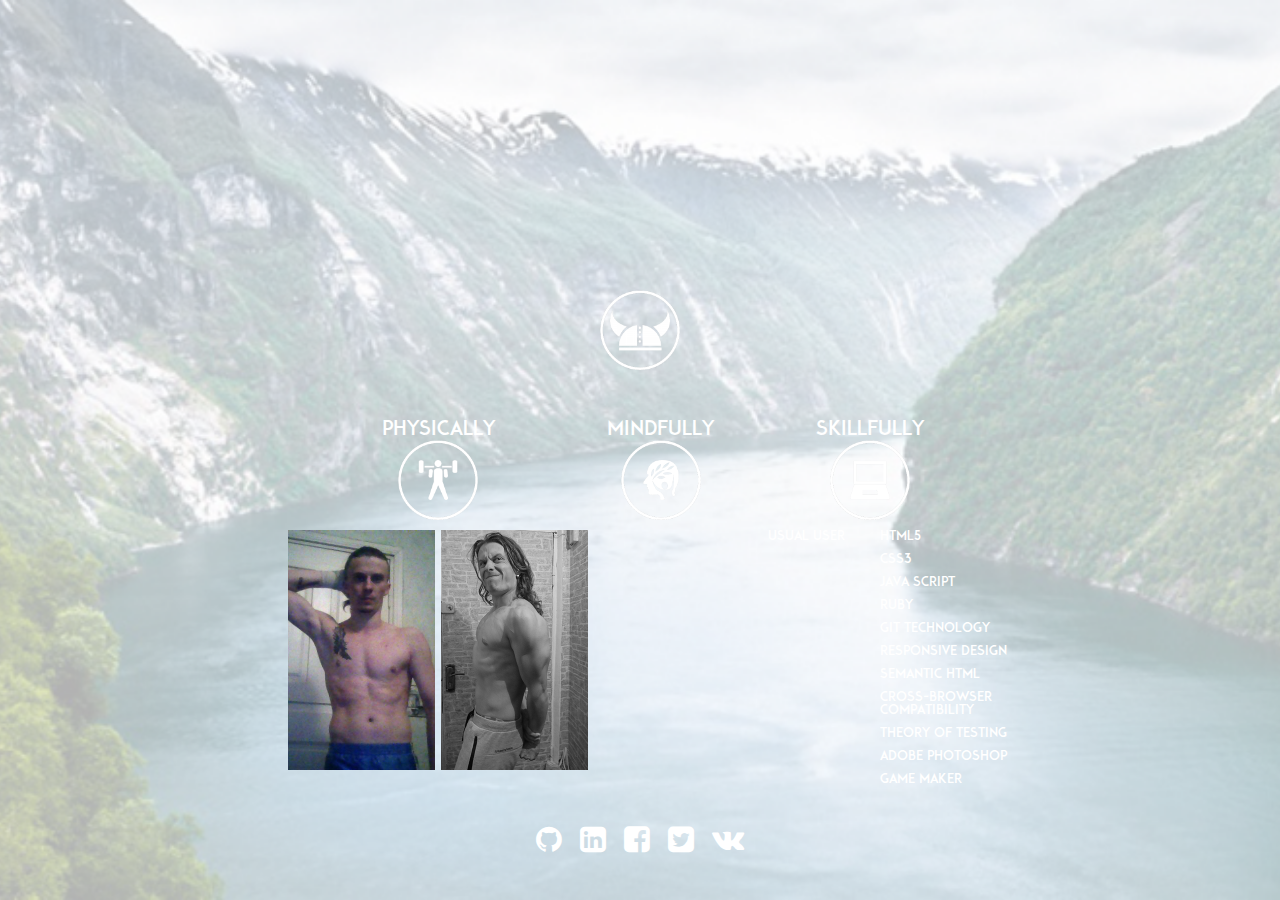
==== index.html @ 2a3203d2 "some new changes in css" ====
<!DOCTYPE html>

<html>
    <head>
        <meta charset="utf-8">
        <title>portfolio</title>
        <link rel="stylesheet" href="css/font-awesome.min.css">
        <link rel="stylesheet" href="css/style.css">
    </head>
    
    <body>
        <header>
            <h1></h1>
        </header>
        
        <section>
            
            <h2></h2>
            <a href="#">
                <div class="main_button button"></div>
            </a>
            <div class="changes">
                <div class="physically change">
                    <p>Physically</p>
                    <div class="physically_button button"></div>
                    <img src="images/before.png" class="pic"/>
                    <img src="images/after.png" class="pic"/>
                </div>
                <div class="mindfully change">
                    <p>Mindfully</p>
                    <div class="mindfully_button button"></div>
                </div>
                <div class="skillfully change">
                    <p>Skillfully</p>
                    <a>
                        <div class="skillfully_button button"></div>
                    </a>
                    <div class="skillfully_changes">
                        <ul class="left_column information column">
                            <li>Usual User</li>
                        </ul>
                        <ul class="right_column information column">
                            <li>HTML5</li>
                            <li>CSS3</li>
                            <li>Java Script</li>
                            <li>Ruby</li>
                            <li>Git Technology</li>
                            <li>Responsive Design</li>
                            <li>Semantic HTML</li>
                            <li>Cross-browser </br> Compatibility</li>
                            <li>Theory of Testing</li>
                            <li>Adobe Photoshop</li>
                            <li>Game Maker</li>
                        </ul>
                    </div>
                </div>
            </div>
            <h3></h3>
            <h4></h4>
        </section>
        
        <footer>
            <a href="https://github.com/Heithvaldr" target="_blanck">
                <i class="fa fa-github"></i>
            </a>
            <a href="https://www.linkedin.com/pub/vlad-skrishevsky" target="_blanck">
                <i class="fa fa-linkedin-square"></i>
            </a>
            <a href="https://www.facebook.com/vlad.skrishevsky" target="_blanck">
                <i class="fa fa-facebook-square"></i>
            </a>
            <a href="https://twitter.com/skrishevsky" target="_blanck">
                <i class="fa fa-twitter-square"></i>
            </a>
            <a href="https://vk.com/heithvaldr" target="_blanck">
                <i class="fa fa-vk"></i>
            </a>
        </footer>
        
        <script src="js/jquery-1.11.1.js"></script>
        <script src="js/jquery.typer.js"></script>
        <script src="js/script.js"></script>
    </body>    
</html>
---- css/style.css ----
@font-face {
    font-family: Adam; 
    src: url(../fonts/adam.otf); 
   }
* {
    margin: 0;
    padding: 0;
}
body {
    background: url(../images/background_2.png) no-repeat center center fixed; 
    -webkit-background-size: cover;
    -moz-background-size: cover;
    -o-background-size: cover;
    background-size: cover;   
}
section {
    position: relative;
    height: 100%;
}
h1 {
    text-align: center;
    height: 70px;
    margin-top: 110px;
    font-size: 60px;
    font-family: Adam;
    color: white;
}
h2 {
    height: 70px;
    margin-top: 40px;
    text-align: center;
    font-size: 60px;
    font-family: Adam;
    color: white;
}
h3 {
    height: 10%;
    top: 540px;
    text-align: center;
    font-size: 40px;
    font-family: Adam;
    color: white;
}
h4 {
    height: 10%;
    top: 580px;
    text-align: center;
    font-size: 200%;
    font-family: Adam;
    color: white;
}
.button {
    height: 80px;
    width: 80px;
    background-size: contain;
    margin-left: 16px;
    margin-top: 10px;
}
.main_button {
    margin: 0 auto;
    top: 180px;
    background-image: url(../images/viking_button.png);
}
.physically_button {
    margin: 0 auto;
    background-image: url(../images/physically_button.png);
}
.mindfully_button {
    margin: 0 auto;
    background-image: url(../images/mindfully_button.png);
}
.skillfully_button {
    margin: 0 auto;
    background-image: url(../images/skillfully_button.png);
}
.changes {
    text-align: center;
    margin-top: 50px
}
.change {
    vertical-align: top;
    display: inline-block;
    font-size: 20px;
    font-family: Adam;
    color: white;
    margin-left: 15px;
    height: 100%;
}
a {
    text-decoration: none;
    color: white;
}
.pic {
    margin-top: 10px;
    width: 147px;
    height: 240px;
}
.information {
    font-size: 13px;
    text-align: left;
}
.column {
    list-style-type: none;
    float: left;
    margin-left: 35px;
}
li {
    margin-top: 10px;
}
footer {
    text-align: center;
    vertical-align: middle;
    height: 50px;
    margin-top: 30px;
}
footer a {
    margin: 7px;
    font-size: 30px;
    display: inline-block;
}
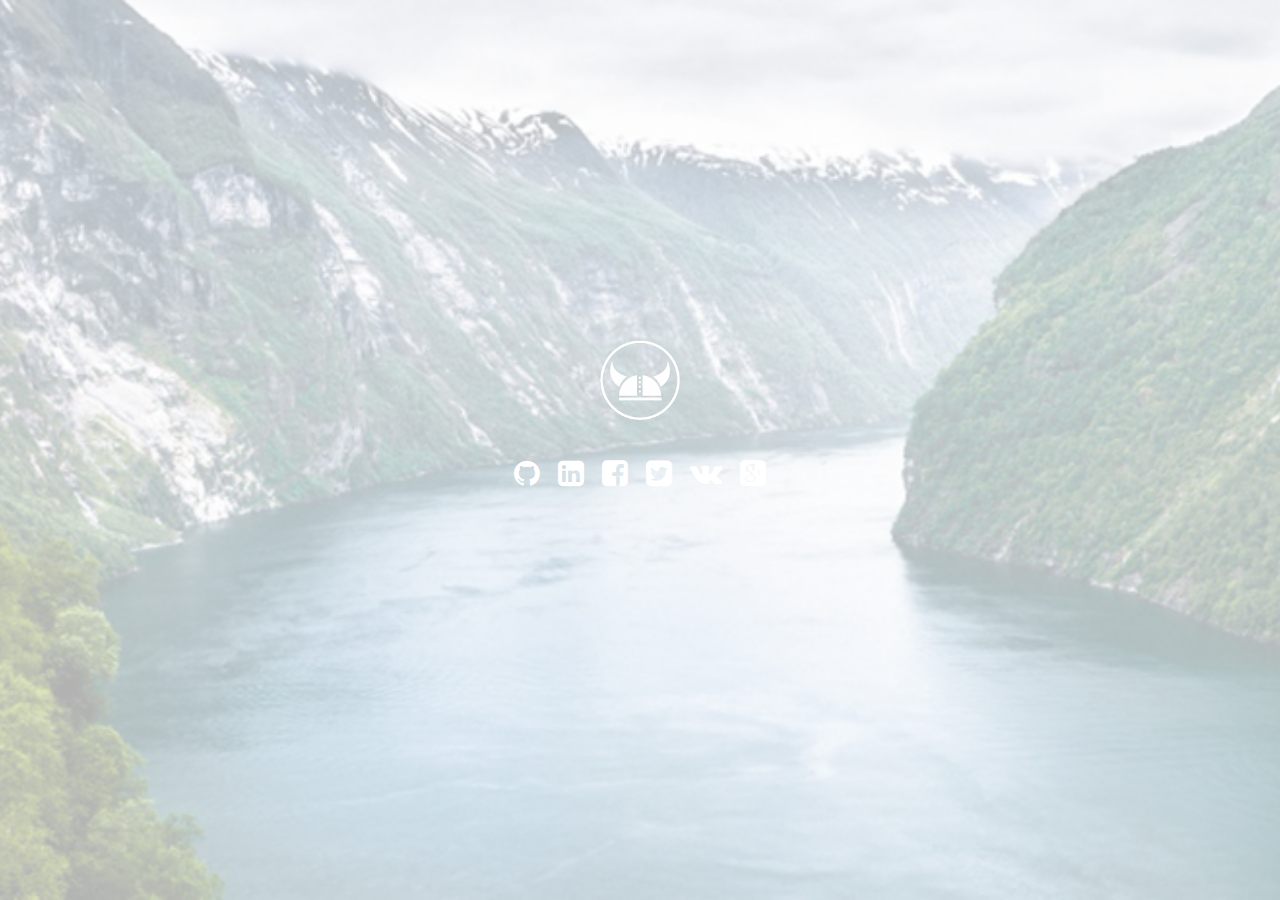
==== commit 658c2b7a: "direct changes in html css and finaly js" ====
--- a/index.html
+++ b/index.html
@@ -16,25 +16,22 @@
         <section>
             
             <h2></h2>
-            <a href="#">
+            <a>
                 <div class="main_button button"></div>
             </a>
             <div class="changes">
-                <div class="physically change">
-                    <p>Physically</p>
-                    <div class="physically_button button"></div>
-                    <img src="images/before.png" class="pic"/>
-                    <img src="images/after.png" class="pic"/>
-                </div>
-                <div class="mindfully change">
-                    <p>Mindfully</p>
-                    <div class="mindfully_button button"></div>
+                <div class="menu">
+                    <p>SKILLFULLY</p>
+                    <p>PHYSICALLY</p>
+                    <div class="changes_buttons">
+                        <a>
+                            <div class="skillfully_button button"></div>
+                        </a><a>
+                            <div class="physically_button button"></div>
+                        </a>
+                    </div>
                 </div>
                 <div class="skillfully change">
-                    <p>Skillfully</p>
-                    <a>
-                        <div class="skillfully_button button"></div>
-                    </a>
                     <div class="skillfully_changes">
                         <ul class="left_column information column">
                             <li>Usual User</li>
@@ -54,9 +51,13 @@
                         </ul>
                     </div>
                 </div>
+                <div class="physically change">
+                    <img src="images/before.png" class="pic"/>
+                    <img src="images/after.png" class="pic"/>
+                </div>
+                <h3></h3>
+                <h4></h4>
             </div>
-            <h3></h3>
-            <h4></h4>
         </section>
         
         <footer>
@@ -75,6 +76,9 @@
             <a href="https://vk.com/heithvaldr" target="_blanck">
                 <i class="fa fa-vk"></i>
             </a>
+            <a href="https://plus.google.com/u/0/+VladSkrishevsky" target="_blanck">
+                <i class="fa fa-google-plus-square"></i>
+            </a>
         </footer>
         
         <script src="js/jquery-1.11.1.js"></script>
--- a/css/style.css
+++ b/css/style.css
@@ -16,6 +16,7 @@
 section {
     position: relative;
     height: 100%;
+    text-align: center;
 }
 h1 {
     text-align: center;
@@ -58,7 +59,7 @@
 }
 .main_button {
     margin: 0 auto;
-    top: 180px;
+    margin-top: 50px;
     background-image: url(../images/viking_button.png);
 }
 .physically_button {
@@ -73,11 +74,21 @@
     margin: 0 auto;
     background-image: url(../images/skillfully_button.png);
 }
-.changes {
+.changes{
+    display: none;
+}
+.changes.active {
+    display: inline-block;
     text-align: center;
     margin-top: 50px
 }
 .change {
+    display: none;
+}
+.change.active {
+    border-radius: 5%;
+    padding: 20px;
+    background-color: rgba(255, 255, 255, 0.3);
     vertical-align: top;
     display: inline-block;
     font-size: 20px;
@@ -91,7 +102,7 @@
     color: white;
 }
 .pic {
-    margin-top: 10px;
+    padding: 5px 10px 5px 10px;
     width: 147px;
     height: 240px;
 }
@@ -102,7 +113,7 @@
 .column {
     list-style-type: none;
     float: left;
-    margin-left: 35px;
+    padding: 0 35px 5px 35px;
 }
 li {
     margin-top: 10px;
@@ -117,4 +128,21 @@
     margin: 7px;
     font-size: 30px;
     display: inline-block;
+}
+.changes_buttons a {
+    padding: 0 50px 0 50px;
+    display: inline-block;
+}
+.changes_buttons {
+    margin-bottom: 15px;
+    font-size: 20px;
+    font-family: Adam;
+    color: white;
+}
+.changes p {
+    padding: 10px 30px 10px 30px;
+    font-size: 20px;
+    display: inline-block;
+    color: white;
+    font-family: Adam;
 }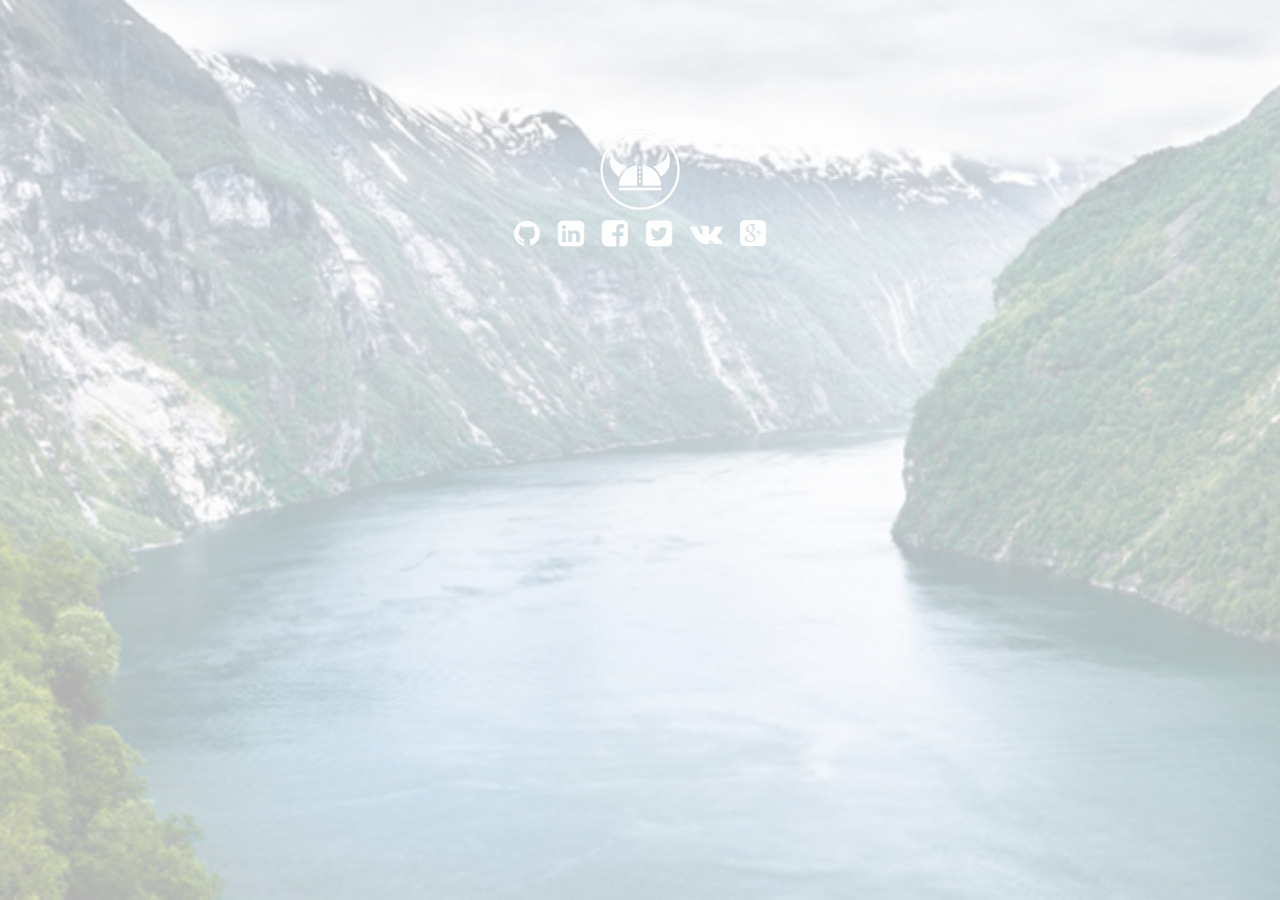
==== commit 80898dac: "marging and padding corrections" ====
--- a/index.html
+++ b/index.html
@@ -13,15 +13,16 @@
             <h1></h1>
         </header>
         
+        <div>
         <section>
-            
-            <h2></h2>
             <a>
                 <div class="main_button button"></div>
             </a>
             <div class="changes">
+                <h2></h2>
                 <div class="menu">
                     <p>SKILLFULLY</p>
+                    <p>&</p>
                     <p>PHYSICALLY</p>
                     <div class="changes_buttons">
                         <a>
--- a/css/style.css
+++ b/css/style.css
@@ -19,34 +19,33 @@
     text-align: center;
 }
 h1 {
+    padding: 10px 0 20px 0;
     text-align: center;
-    height: 70px;
-    margin-top: 110px;
+    margin-top: 100px;
     font-size: 60px;
     font-family: Adam;
     color: white;
 }
 h2 {
-    height: 70px;
-    margin-top: 40px;
+    padding: 10px 0 10px 0;
     text-align: center;
     font-size: 60px;
     font-family: Adam;
     color: white;
 }
 h3 {
+    padding: 10px 0 10px 0;
     height: 10%;
-    top: 540px;
     text-align: center;
-    font-size: 40px;
+    font-size: 30px;
     font-family: Adam;
     color: white;
 }
 h4 {
+    padding: 10px 0 10px 0;
     height: 10%;
-    top: 580px;
     text-align: center;
-    font-size: 200%;
+    font-size: 30px;
     font-family: Adam;
     color: white;
 }
@@ -54,24 +53,15 @@
     height: 80px;
     width: 80px;
     background-size: contain;
-    margin-left: 16px;
-    margin-top: 10px;
 }
 .main_button {
     margin: 0 auto;
-    margin-top: 50px;
     background-image: url(../images/viking_button.png);
 }
 .physically_button {
-    margin: 0 auto;
     background-image: url(../images/physically_button.png);
 }
-.mindfully_button {
-    margin: 0 auto;
-    background-image: url(../images/mindfully_button.png);
-}
 .skillfully_button {
-    margin: 0 auto;
     background-image: url(../images/skillfully_button.png);
 }
 .changes{
@@ -80,7 +70,6 @@
 .changes.active {
     display: inline-block;
     text-align: center;
-    margin-top: 50px
 }
 .change {
     display: none;
@@ -94,7 +83,6 @@
     font-size: 20px;
     font-family: Adam;
     color: white;
-    margin-left: 15px;
     height: 100%;
 }
 a {
@@ -122,7 +110,6 @@
     text-align: center;
     vertical-align: middle;
     height: 50px;
-    margin-top: 30px;
 }
 footer a {
     margin: 7px;
@@ -130,18 +117,17 @@
     display: inline-block;
 }
 .changes_buttons a {
-    padding: 0 50px 0 50px;
+    padding: 10px 120px 20px 120px;
     display: inline-block;
 }
 .changes_buttons {
-    margin-bottom: 15px;
     font-size: 20px;
     font-family: Adam;
     color: white;
 }
 .changes p {
     padding: 10px 30px 10px 30px;
-    font-size: 20px;
+    font-size: 30px;
     display: inline-block;
     color: white;
     font-family: Adam;
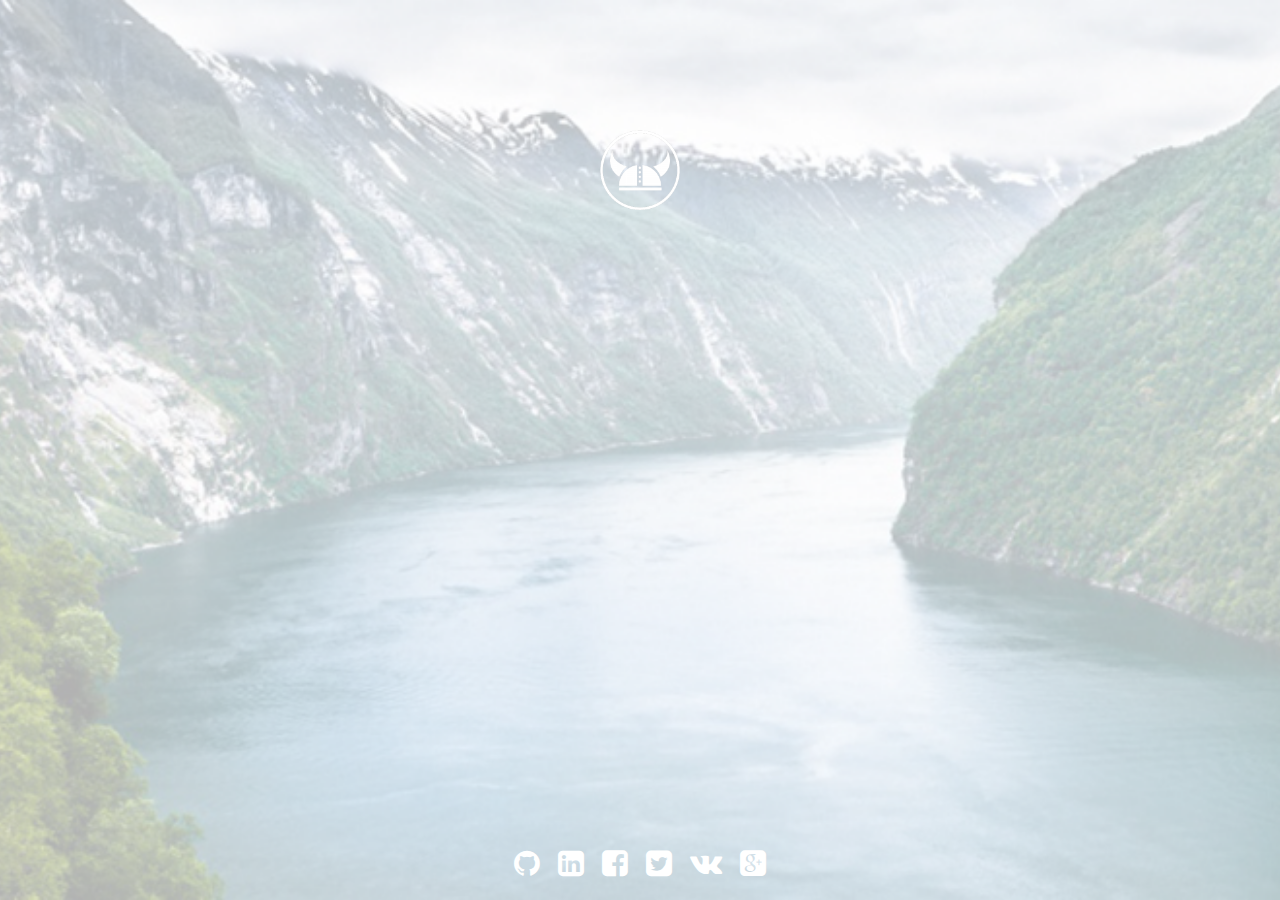
==== commit 50140fa6: "placing footer to the bottom of the page" ====
--- a/index.html
+++ b/index.html
@@ -13,7 +13,6 @@
             <h1></h1>
         </header>
         
-        <div>
         <section>
             <a>
                 <div class="main_button button"></div>
--- a/css/style.css
+++ b/css/style.css
@@ -107,7 +107,11 @@
     margin-top: 10px;
 }
 footer {
+    width: 100%;
+    bottom: 0;
     text-align: center;
+    margin-bottom: 10px;
+    position: absolute;
     vertical-align: middle;
     height: 50px;
 }
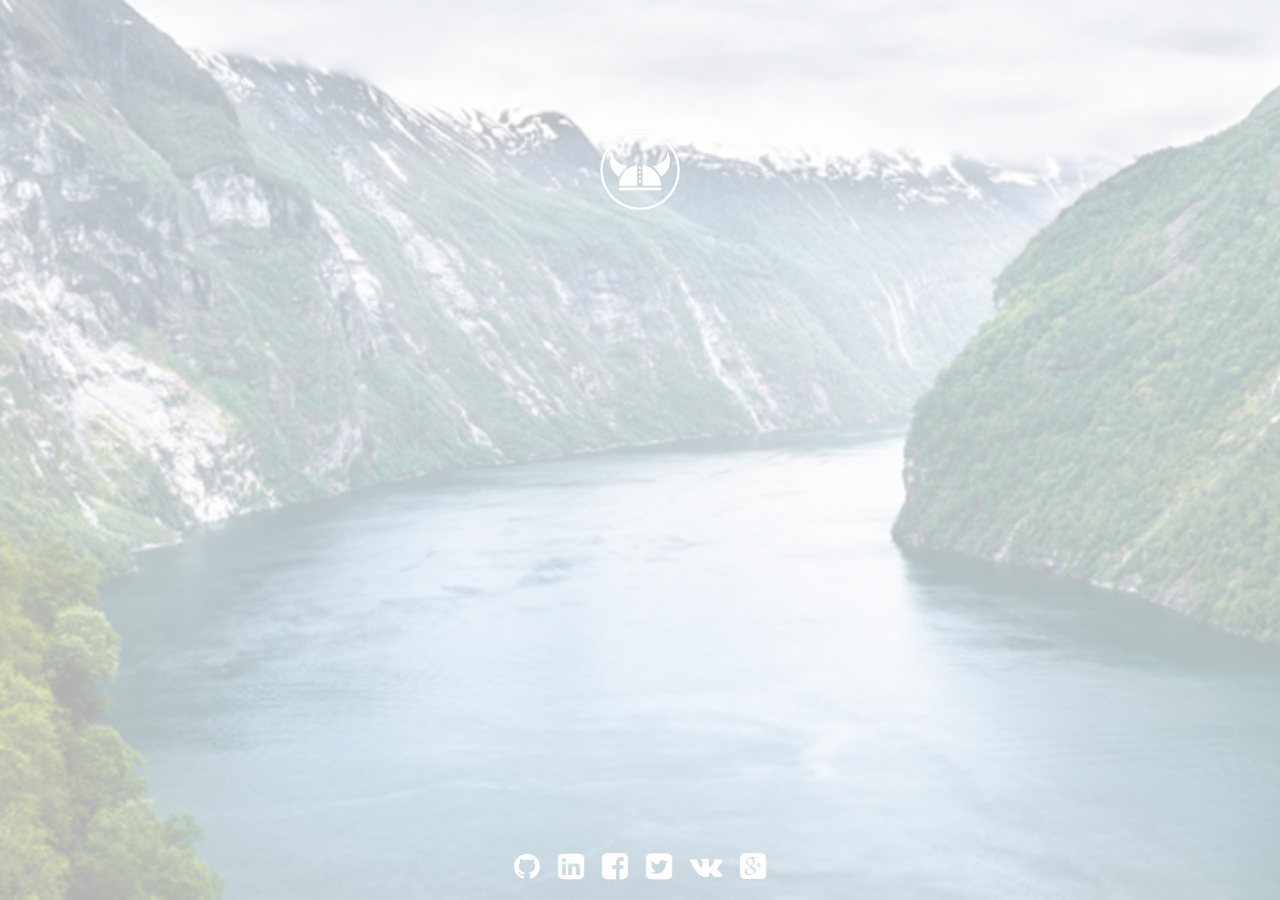
==== commit 02d11de3: "placing footer to the bottom of the page CORRECTLY :)" ====
--- a/index.html
+++ b/index.html
@@ -9,56 +9,58 @@
     </head>
     
     <body>
-        <header>
-            <h1></h1>
-        </header>
+        <div class="page-wrap">
+            <header>
+                <h1></h1>
+            </header>
         
-        <section>
-            <a>
-                <div class="main_button button"></div>
-            </a>
-            <div class="changes">
-                <h2></h2>
-                <div class="menu">
-                    <p>SKILLFULLY</p>
-                    <p>&</p>
-                    <p>PHYSICALLY</p>
-                    <div class="changes_buttons">
-                        <a>
-                            <div class="skillfully_button button"></div>
-                        </a><a>
-                            <div class="physically_button button"></div>
-                        </a>
+            <section>
+                <a>
+                    <div class="main_button button"></div>
+                </a>
+                <div class="changes">
+                    <h2></h2>
+                    <div class="menu">
+                        <p>SKILLFULLY</p>
+                        <p>&</p>
+                        <p>PHYSICALLY</p>
+                        <div class="changes_buttons">
+                            <a>
+                                <div class="skillfully_button button"></div>
+                            </a><a>
+                                <div class="physically_button button"></div>
+                            </a>
+                        </div>
                     </div>
+                    <div class="skillfully change">
+                        <div class="skillfully_changes">
+                            <ul class="left_column information column">
+                                <li>Usual User</li>
+                            </ul>
+                            <ul class="right_column information column">
+                                <li>HTML5</li>
+                                <li>CSS3</li>
+                                <li>Java Script</li>
+                                <li>Ruby</li>
+                                <li>Git Technology</li>
+                                <li>Responsive Design</li>
+                                <li>Semantic HTML</li>
+                                <li>Cross-browser </br> Compatibility</li>
+                                <li>Theory of Testing</li>
+                                <li>Adobe Photoshop</li>
+                                <li>Game Maker</li>
+                            </ul>
+                        </div>
+                    </div>
+                    <div class="physically change">
+                        <img src="images/before.png" class="pic"/>
+                        <img src="images/after.png" class="pic"/>
+                    </div>
+                    <h3></h3>
+                    <h4></h4>
                 </div>
-                <div class="skillfully change">
-                    <div class="skillfully_changes">
-                        <ul class="left_column information column">
-                            <li>Usual User</li>
-                        </ul>
-                        <ul class="right_column information column">
-                            <li>HTML5</li>
-                            <li>CSS3</li>
-                            <li>Java Script</li>
-                            <li>Ruby</li>
-                            <li>Git Technology</li>
-                            <li>Responsive Design</li>
-                            <li>Semantic HTML</li>
-                            <li>Cross-browser </br> Compatibility</li>
-                            <li>Theory of Testing</li>
-                            <li>Adobe Photoshop</li>
-                            <li>Game Maker</li>
-                        </ul>
-                    </div>
-                </div>
-                <div class="physically change">
-                    <img src="images/before.png" class="pic"/>
-                    <img src="images/after.png" class="pic"/>
-                </div>
-                <h3></h3>
-                <h4></h4>
-            </div>
-        </section>
+            </section>
+        </div>
         
         <footer>
             <a href="https://github.com/Heithvaldr" target="_blanck">
--- a/css/style.css
+++ b/css/style.css
@@ -6,7 +6,12 @@
     margin: 0;
     padding: 0;
 }
+html {
+    height: 100%;
+}
 body {
+    width: 100%;
+    height: 100%;
     background: url(../images/background_2.png) no-repeat center center fixed; 
     -webkit-background-size: cover;
     -moz-background-size: cover;
@@ -19,9 +24,8 @@
     text-align: center;
 }
 h1 {
-    padding: 10px 0 20px 0;
+    padding: 110px 0 20px 0;
     text-align: center;
-    margin-top: 100px;
     font-size: 60px;
     font-family: Adam;
     color: white;
@@ -110,13 +114,11 @@
     width: 100%;
     bottom: 0;
     text-align: center;
-    margin-bottom: 10px;
-    position: absolute;
     vertical-align: middle;
     height: 50px;
 }
 footer a {
-    margin: 7px;
+    margin: 0 7px 0 7px;
     font-size: 30px;
     display: inline-block;
 }
@@ -135,4 +137,15 @@
     display: inline-block;
     color: white;
     font-family: Adam;
+}
+.page-wrap {
+    min-height: 100%;
+    margin-bottom: -50px; 
+}
+.page-wrap:after {
+    content: "";
+    display: block;
+}
+footer, .page-wrap:after {
+    height: 50px; 
 }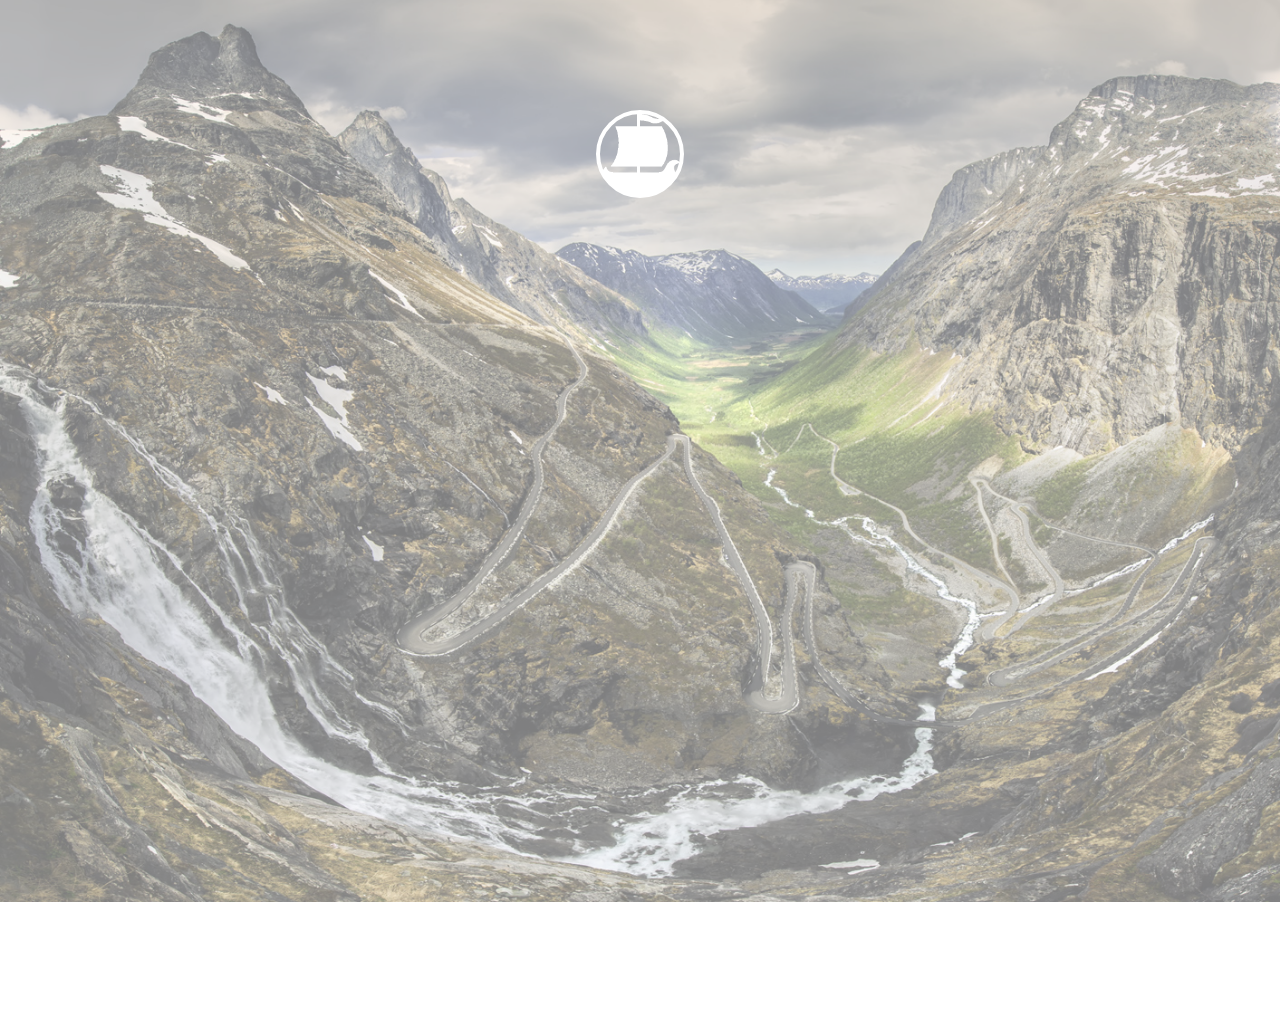
==== commit 1d8c38a7: "adding 'portfolio gallery" ====
--- a/index.html
+++ b/index.html
@@ -22,7 +22,7 @@
                     <h2></h2>
                     <div class="menu">
                         <p>SKILLFULLY</p>
-                        <p>&</p>
+                        <p>&amp</p>
                         <p>PHYSICALLY</p>
                         <div class="changes_buttons">
                             <a>
@@ -59,6 +59,48 @@
                     <h3></h3>
                     <h4></h4>
                 </div>
+                
+                <div class="gallery">
+                    <p id="gallery_header"></p>
+                    <a>
+                        <div class="gallery_button button"></div>
+                    </a>
+                    
+                    <div class="hexagons">
+                        <div class="upper-row">    
+                            <div class="hexagon">
+
+                            </div>
+                            <div class="hexagon">
+
+                            </div>
+                            <div class="hexagon">
+
+                            </div>
+                            <div class="hexagon">
+
+                            </div>
+                            <div class="hexagon">
+
+                            </div>
+                            <div class="hexagon">
+
+                            </div>
+                        </div>
+                        
+                        <div class="second-row">
+                            <div class="hexagon">
+
+                            </div>
+                            <div class="hexagon">
+
+                            </div>
+                            <div class="hexagon">
+
+                            </div>
+                        </div>
+                    </div>
+                </div>
             </section>
         </div>
         
--- a/css/style.css
+++ b/css/style.css
@@ -1,7 +1,7 @@
 @font-face {
     font-family: Adam; 
     src: url(../fonts/adam.otf); 
-   }
+}
 * {
     margin: 0;
     padding: 0;
@@ -12,7 +12,7 @@
 body {
     width: 100%;
     height: 100%;
-    background: url(../images/background_2.png) no-repeat center center fixed; 
+    background: url(../images/background.png) no-repeat center center fixed; 
     -webkit-background-size: cover;
     -moz-background-size: cover;
     -o-background-size: cover;
@@ -24,21 +24,21 @@
     text-align: center;
 }
 h1 {
-    padding: 110px 0 20px 0;
+    margin: 110px 0 20px 0;
     text-align: center;
     font-size: 60px;
     font-family: Adam;
     color: white;
 }
 h2 {
-    padding: 10px 0 10px 0;
+    margin: 10px 0 10px 0;
     text-align: center;
     font-size: 60px;
     font-family: Adam;
     color: white;
 }
 h3 {
-    padding: 10px 0 10px 0;
+    margin: 10px 0 10px 0;
     height: 10%;
     text-align: center;
     font-size: 30px;
@@ -46,7 +46,7 @@
     color: white;
 }
 h4 {
-    padding: 10px 0 10px 0;
+    margin: 10px 0 10px 0;
     height: 10%;
     text-align: center;
     font-size: 30px;
@@ -54,19 +54,22 @@
     color: white;
 }
 .button {
+    border: 4px white solid;
+    border-radius: 50%;
+    cursor: pointer;
     height: 80px;
     width: 80px;
     background-size: contain;
 }
 .main_button {
     margin: 0 auto;
-    background-image: url(../images/viking_button.png);
+    background-image: url(../images/viking_button1.png);
 }
 .physically_button {
-    background-image: url(../images/physically_button.png);
+    background-image: url(../images/physically_button1.png);
 }
 .skillfully_button {
-    background-image: url(../images/skillfully_button.png);
+    background-image: url(../images/skillfully_button1.png);
 }
 .changes{
     display: none;
@@ -87,7 +90,8 @@
     font-size: 20px;
     font-family: Adam;
     color: white;
-    height: 100%;
+    height: 280px;
+    width: 350px;
 }
 a {
     text-decoration: none;
@@ -138,6 +142,65 @@
     color: white;
     font-family: Adam;
 }
+.gallery {
+    display: none;
+}
+.gallery.active {
+    display: block;
+    padding-top: 20px;
+    padding-bottom: 50px;    
+}
+#gallery_header {
+    margin: 0px 0 20px 0;
+    text-align: center;
+    font-size: 50px;
+    font-weight: 700;
+    font-family: Adam;
+    color: white;
+}
+.gallery_button {
+    margin: 0 auto;
+    background-image: url(../images/gallery_button.png);
+}
+.hexagons {
+    margin-top: 40px;
+}
+.hexagon {
+    display: none;
+}
+.hexagon.active {
+    display: inline-block;
+    margin: 10px;
+    width: 180px;
+    height: 102px;
+    background: white;
+    position: relative;
+}
+.hexagon:before {
+    content: "";
+    position: absolute;
+    top: -52px; 
+    left: 0;
+    width: 0;
+    height: 0;
+    border-left: 90px solid transparent;
+    border-right: 90px solid transparent;
+    border-bottom: 52px solid white;
+}
+.hexagon:after {
+    content: "";
+    position: absolute;
+    bottom: -52px; 
+    left: 0;
+    width: 0;
+    height: 0;
+    border-left: 90px solid transparent;
+    border-right: 90px solid transparent;
+    border-top: 52px solid white;
+}
+.second-row {
+    margin-top: 45px;
+}
 .page-wrap {
     min-height: 100%;
     margin-bottom: -50px; 
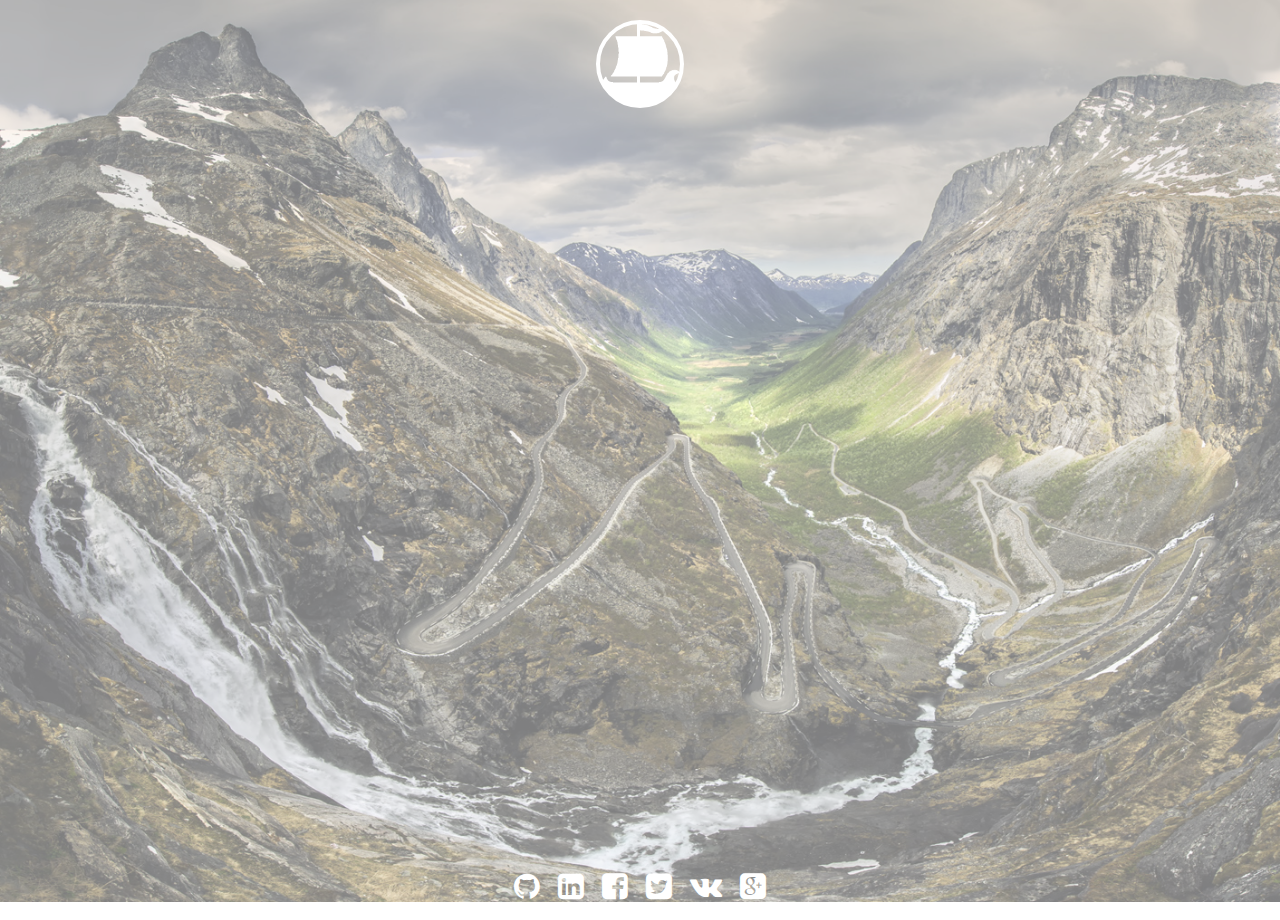
==== commit a6f858a3: "added some projects to portfolio; added borders to dimonds; some margining to dimonds to be more acc" ====
--- a/index.html
+++ b/index.html
@@ -45,7 +45,7 @@
                                 <li>Git Technology</li>
                                 <li>Responsive Design</li>
                                 <li>Semantic HTML</li>
-                                <li>Cross-browser </br> Compatibility</li>
+                                <li>Cross-browser <br> Compatibility</li>
                                 <li>Theory of Testing</li>
                                 <li>Adobe Photoshop</li>
                                 <li>Game Maker</li>
@@ -62,44 +62,9 @@
                 
                 <div class="gallery">
                     <p id="gallery_header"></p>
-                    <a>
-                        <div class="gallery_button button"></div>
+                    <a href="gallery.html">
+                        <div class="gallery-button button"></div>
                     </a>
-                    
-                    <div class="hexagons">
-                        <div class="upper-row">    
-                            <div class="hexagon">
-
-                            </div>
-                            <div class="hexagon">
-
-                            </div>
-                            <div class="hexagon">
-
-                            </div>
-                            <div class="hexagon">
-
-                            </div>
-                            <div class="hexagon">
-
-                            </div>
-                            <div class="hexagon">
-
-                            </div>
-                        </div>
-                        
-                        <div class="second-row">
-                            <div class="hexagon">
-
-                            </div>
-                            <div class="hexagon">
-
-                            </div>
-                            <div class="hexagon">
-
-                            </div>
-                        </div>
-                    </div>
                 </div>
             </section>
         </div>
--- a/css/style.css
+++ b/css/style.css
@@ -24,7 +24,7 @@
     text-align: center;
 }
 h1 {
-    margin: 110px 0 20px 0;
+    margin-bottom: 20px;
     text-align: center;
     font-size: 60px;
     font-family: Adam;
@@ -37,7 +37,7 @@
     font-family: Adam;
     color: white;
 }
-h3 {
+h3,#back_to_main {
     margin: 10px 0 10px 0;
     height: 10%;
     text-align: center;
@@ -158,49 +158,57 @@
     font-family: Adam;
     color: white;
 }
-.gallery_button {
+.gallery-button {
     margin: 0 auto;
     background-image: url(../images/gallery_button.png);
 }
+.home-button {
+    margin: 0 auto;
+    margin-bottom: 20px;
+    background-image: url(../images/home-button.png);
+}
 .hexagons {
     margin-top: 40px;
-}
-.hexagon {
-    display: none;
-}
-.hexagon.active {
-    display: inline-block;
-    margin: 10px;
-    width: 180px;
-    height: 102px;
-    background: white;
-    position: relative;
-}
-.hexagon:before {
-    content: "";
-    position: absolute;
-    top: -52px; 
-    left: 0;
-    width: 0;
-    height: 0;
-    border-left: 90px solid transparent;
-    border-right: 90px solid transparent;
-    border-bottom: 52px solid white;
-}
-.hexagon:after {
-    content: "";
-    position: absolute;
-    bottom: -52px; 
-    left: 0;
-    width: 0;
-    height: 0;
-    border-left: 90px solid transparent;
-    border-right: 90px solid transparent;
-    border-top: 52px solid white;
-}
-.second-row {
-    margin-top: 45px;
-}
+    display: none;
+}
+    .hexagons.active {
+        display: block;
+    }
+.item-link {
+	color: inherit;
+	text-decoration: none;
+	border-bottom: 1px solid rgba(150, 150, 150, 0.7);
+}
+#xarelto {
+    background-image: url(../images/xarelto.png);
+}
+#jetro {
+    background-image: url(../images/jetro.png);
+} 
+.item {
+    background-position: center center;
+    background-size: cover;
+    display: block;
+	position: relative;
+	width: 100%;
+	height: 100%;
+	padding: 40% 0;
+	-webkit-box-sizing: border-box;
+	-moz-box-sizing: border-box;
+	-ms-box-sizing: border-box;
+	box-sizing: border-box;
+}
+    .item:hover:after {
+		content: "";
+		display: block;
+		position: absolute;
+		top: 0;
+		left: 0;
+		width: 100%;
+		height: 100%;
+		background: rgba(255, 255, 255, 0.7);
+	}
+
 .page-wrap {
     min-height: 100%;
     margin-bottom: -50px; 
